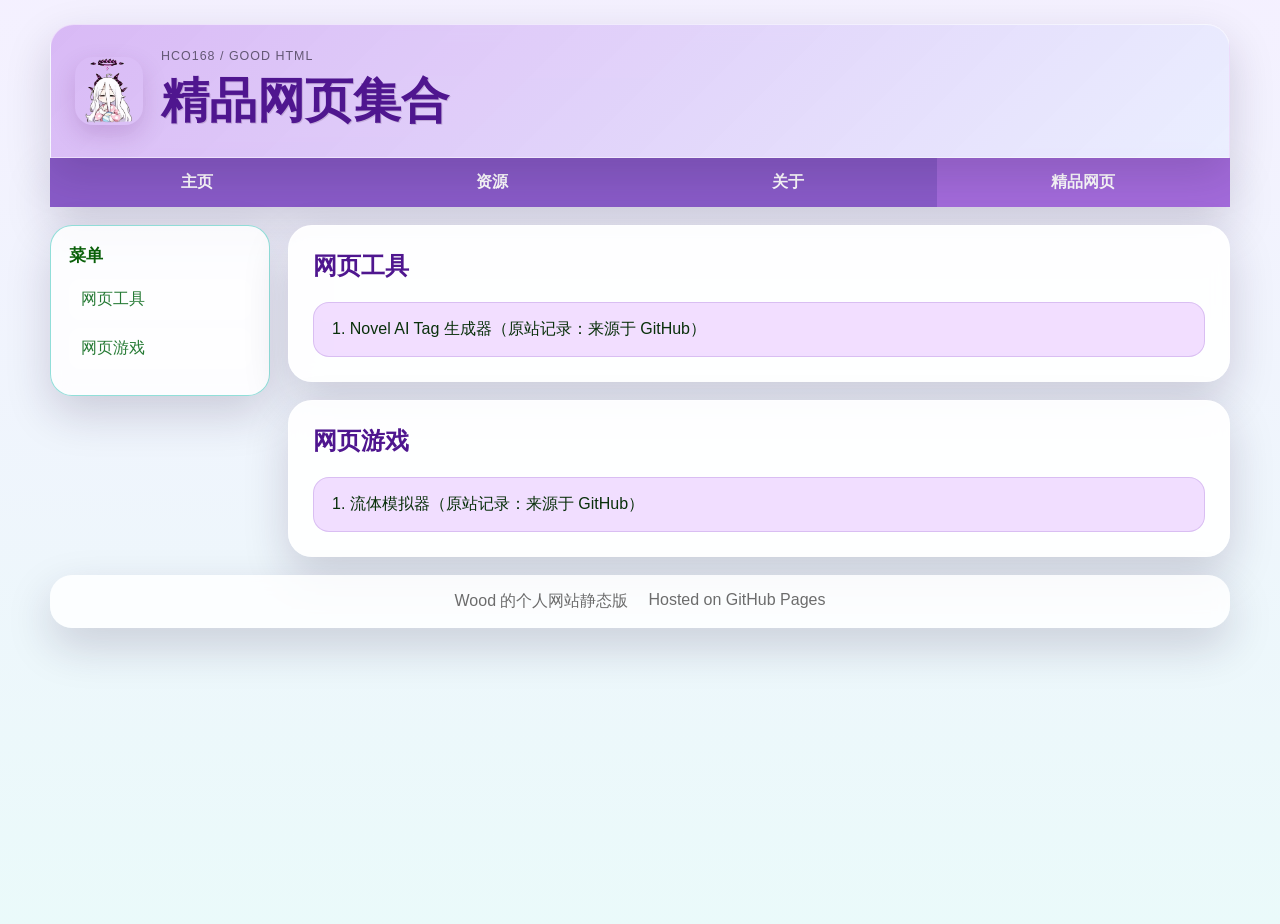
==== goodHTML/index.html @ 5da829e0 "Websitize" ====
<!DOCTYPE html>
<html lang="zh-CN">
<head>
  <meta charset="utf-8">
  <meta name="viewport" content="width=device-width, initial-scale=1">
  <meta name="author" content="Wood168">
  <meta name="description" content="精品网页集合，包含工具与游戏入口。">
  <title>精品网页集合</title>
  <link rel="icon" href="../assets/images/icon.ico">
  <link rel="stylesheet" href="../assets/css/style.css">
</head>
<body>
  <div class="site-shell">
    <header class="site-header">
      <div class="brand">
        <img src="../assets/images/web_icon.png" class="brand-icon" alt="网站图标">
        <div>
          <p class="eyebrow">HCO168 / Good HTML</p>
          <h1>精品网页集合</h1>
        </div>
      </div>
    </header>

    <nav class="top-nav" aria-label="主导航">
      <a href="../index.html">主页</a>
      <a href="../pages/resource_list.html">资源</a>
      <a href="../pages/website_intro.html">关于</a>
      <a class="active" href="index.html">精品网页</a>
    </nav>

    <main class="layout">
      <aside class="side-nav">
        <h2>菜单</h2>
        <a href="#tools">网页工具</a>
        <a href="#games">网页游戏</a>
      </aside>

      <div class="content">
        <section class="panel" id="tools">
          <h2>网页工具</h2>
          <ul class="option-list">
            <li><a href="https://github.com/" target="_blank" rel="noreferrer">1. Novel AI Tag 生成器（原站记录：来源于 GitHub）</a></li>
          </ul>
        </section>

        <section class="panel" id="games">
          <h2>网页游戏</h2>
          <ul class="option-list">
            <li><a href="https://paveldogreat.github.io/WebGL-Fluid-Simulation/" target="_blank" rel="noreferrer">1. 流体模拟器（原站记录：来源于 GitHub）</a></li>
          </ul>
        </section>
      </div>
    </main>

    <footer class="site-footer">
      <span>Wood 的个人网站静态版</span>
      <span>Hosted on GitHub Pages</span>
    </footer>
  </div>
</body>
</html>
---- assets/css/style.css ----
:root {
  --bg: #d7d1f2;
  --surface: rgba(255, 255, 255, 0.82);
  --surface-strong: rgba(255, 255, 255, 0.92);
  --border: rgba(57, 197, 187, 0.55);
  --primary: #6c31b9;
  --primary-strong: #4f168f;
  --accent: #39c5bb;
  --text: #1f1630;
  --muted: #645875;
  --shadow: 0 18px 45px rgba(38, 20, 60, 0.18);
}

* {
  box-sizing: border-box;
}

html {
  scroll-behavior: smooth;
}

body {
  margin: 0;
  min-height: 100vh;
  color: var(--text);
  font-family: "Helvetica Neue", Arial, sans-serif;
  background:
    linear-gradient(rgba(240, 235, 255, 0.72), rgba(226, 248, 248, 0.72)),
    url("../images/background.png") center / cover fixed no-repeat;
}

a {
  color: var(--accent);
  text-decoration: none;
}

a:hover,
a:focus-visible {
  text-decoration: underline;
}

button,
.button-link {
  display: inline-flex;
  align-items: center;
  justify-content: center;
  min-height: 42px;
  padding: 0 16px;
  border: 1px solid rgba(49, 10, 58, 0.45);
  border-radius: 999px;
  background: linear-gradient(180deg, rgba(241, 180, 255, 0.95), rgba(222, 143, 241, 0.92));
  color: #310a3a;
  font: inherit;
  cursor: pointer;
  box-shadow: 0 8px 18px rgba(107, 49, 185, 0.16);
}

button:hover,
.button-link:hover,
button:focus-visible,
.button-link:focus-visible {
  transform: translateY(-1px);
  text-decoration: none;
}

.site-shell {
  width: min(1180px, calc(100% - 32px));
  margin: 24px auto;
}

.site-header,
.panel,
.side-nav,
.site-footer {
  backdrop-filter: blur(8px);
}

.site-header {
  padding: 24px;
  border: 1px solid rgba(255, 255, 255, 0.5);
  border-radius: 24px 24px 0 0;
  background: linear-gradient(135deg, rgba(215, 182, 245, 0.96), rgba(233, 238, 255, 0.88));
  box-shadow: var(--shadow);
}

.brand {
  display: flex;
  gap: 18px;
  align-items: center;
}

.brand-icon {
  width: 68px;
  height: 68px;
  border-radius: 18px;
  box-shadow: 0 10px 25px rgba(91, 16, 108, 0.18);
}

.eyebrow {
  margin: 0 0 6px;
  color: var(--muted);
  letter-spacing: 0.08em;
  text-transform: uppercase;
  font-size: 0.78rem;
}

.site-header h1 {
  margin: 0;
  color: var(--primary-strong);
  font-size: clamp(2rem, 4vw, 3rem);
  text-shadow: 1px 1px rgba(49, 10, 58, 0.16);
}

.tagline {
  margin: 16px 0 0;
  max-width: 760px;
  line-height: 1.7;
}

.top-nav {
  display: flex;
  flex-wrap: wrap;
  gap: 2px;
  padding: 0;
  background: rgba(108, 49, 185, 0.78);
  box-shadow: var(--shadow);
}

.top-nav a {
  flex: 1 1 120px;
  padding: 14px 16px;
  color: #fff;
  font-weight: 700;
  text-align: center;
}

.top-nav a.active,
.top-nav a:hover,
.top-nav a:focus-visible {
  background: rgba(165, 109, 221, 0.92);
  text-decoration: none;
}

.layout {
  display: grid;
  grid-template-columns: 220px minmax(0, 1fr);
  gap: 18px;
  margin-top: 18px;
}

.single-column {
  margin-top: 18px;
}

.side-nav {
  position: sticky;
  top: 18px;
  align-self: start;
  padding: 18px;
  border: 1px solid var(--border);
  border-radius: 22px;
  background: var(--surface);
  box-shadow: var(--shadow);
}

.side-nav h2 {
  margin: 0 0 12px;
  color: #0a600a;
  font-size: 1.05rem;
}

.side-nav a {
  display: block;
  padding: 10px 12px;
  margin-bottom: 8px;
  border-radius: 12px;
  color: #267a35;
  background: rgba(255, 255, 255, 0.55);
}

.side-nav a:hover,
.side-nav a:focus-visible {
  background: rgba(72, 170, 76, 0.78);
  color: #fff;
  text-decoration: none;
}

.content,
.single-column {
  display: grid;
  gap: 18px;
}

.panel {
  padding: 24px;
  border: 1px solid rgba(255, 255, 255, 0.55);
  border-radius: 24px;
  background: var(--surface-strong);
  box-shadow: var(--shadow);
}

.panel h2 {
  margin-top: 0;
  color: var(--primary-strong);
}

.panel p {
  line-height: 1.8;
}

.action-row {
  display: flex;
  gap: 12px;
  align-items: center;
  flex-wrap: wrap;
  margin-top: 16px;
}

.inline-box,
.list-card,
.notice {
  margin-top: 16px;
  padding: 16px 18px;
  border-radius: 18px;
  background: rgba(236, 249, 248, 0.88);
  border: 1px solid rgba(57, 197, 187, 0.32);
}

.notice {
  background: rgba(255, 241, 226, 0.92);
  border-color: rgba(232, 145, 42, 0.32);
}

.is-hidden {
  display: none;
}

.profile-table {
  width: 100%;
  border-collapse: collapse;
}

.profile-table th,
.profile-table td {
  padding: 14px 12px;
  border-bottom: 1px solid rgba(108, 49, 185, 0.12);
  text-align: left;
}

.profile-table th {
  width: 160px;
}

.passcode {
  min-width: 120px;
  font-weight: 700;
  color: var(--primary-strong);
}

.meta-list {
  display: flex;
  flex-wrap: wrap;
  gap: 12px 20px;
  margin-top: 16px;
  color: var(--muted);
}

.option-list {
  list-style: none;
  padding: 0;
  margin: 0;
}

.option-list li + li {
  margin-top: 12px;
}

.option-list a {
  display: block;
  padding: 16px 18px;
  border-radius: 16px;
  color: #09300b;
  background: rgba(197, 104, 255, 0.22);
  border: 1px solid rgba(108, 49, 185, 0.18);
}

.option-list a:hover,
.option-list a:focus-visible {
  background: rgba(197, 104, 255, 0.35);
  text-decoration: none;
}

.site-footer {
  display: flex;
  justify-content: center;
  gap: 20px;
  flex-wrap: wrap;
  margin-top: 18px;
  padding: 16px 20px;
  border-radius: 22px;
  background: rgba(255, 255, 255, 0.82);
  color: #6c6c6c;
  box-shadow: var(--shadow);
}

@media (max-width: 860px) {
  .layout {
    grid-template-columns: 1fr;
  }

  .side-nav {
    position: static;
  }

  .site-shell {
    width: min(100% - 20px, 1180px);
    margin: 10px auto 18px;
  }

  .site-header {
    border-radius: 24px;
  }
}

@media (max-width: 560px) {
  .brand {
    align-items: flex-start;
  }

  .brand-icon {
    width: 56px;
    height: 56px;
  }

  .stack-on-mobile {
    align-items: flex-start;
    flex-direction: column;
  }

  .panel,
  .site-header,
  .side-nav,
  .site-footer {
    padding-left: 18px;
    padding-right: 18px;
  }
}
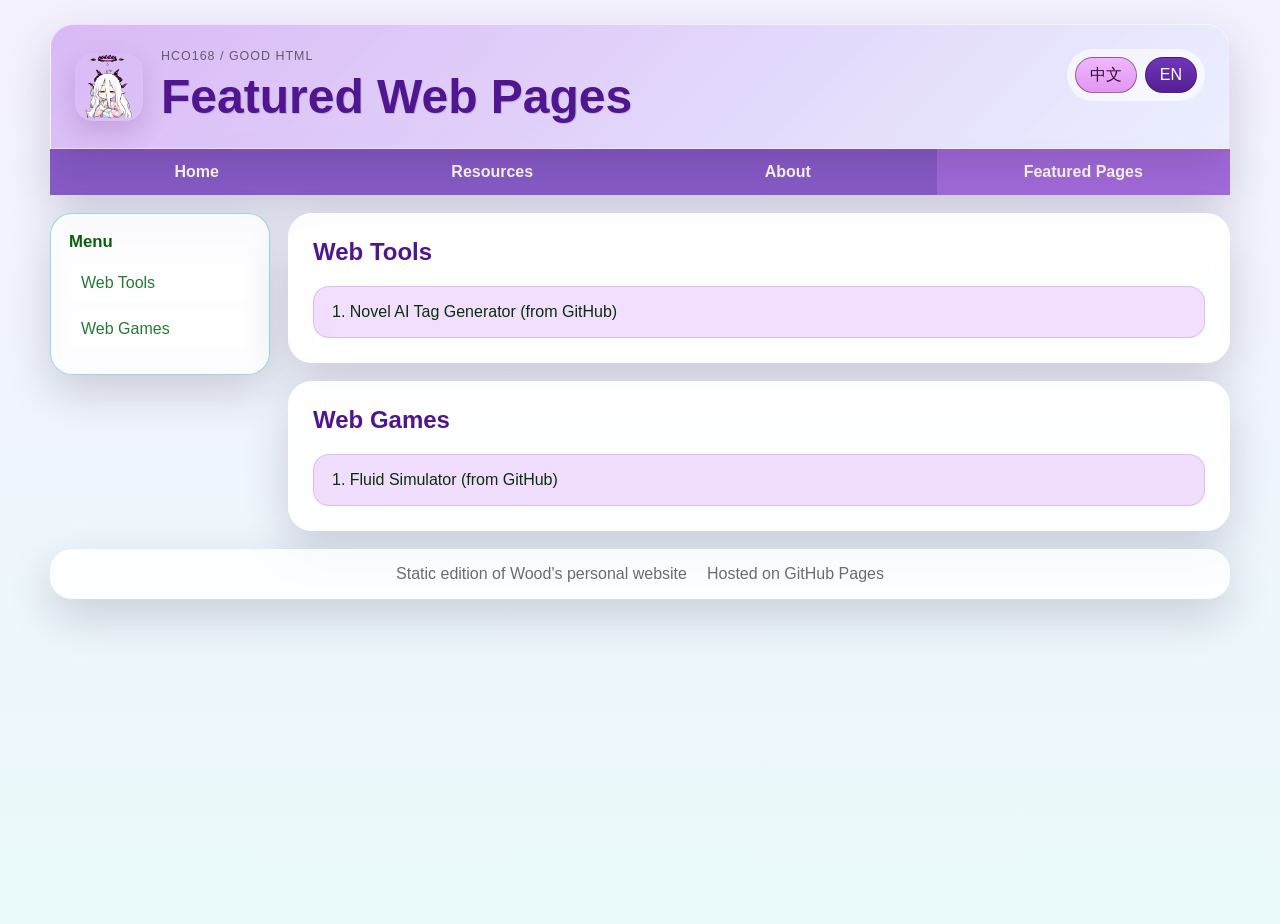
==== commit 320f8577: "Add English" ====
--- a/goodHTML/index.html
+++ b/goodHTML/index.html
@@ -9,53 +9,61 @@
   <link rel="icon" href="../assets/images/icon.ico">
   <link rel="stylesheet" href="../assets/css/style.css">
 </head>
-<body>
+<body data-page="goodHtml">
   <div class="site-shell">
     <header class="site-header">
-      <div class="brand">
-        <img src="../assets/images/web_icon.png" class="brand-icon" alt="网站图标">
-        <div>
-          <p class="eyebrow">HCO168 / Good HTML</p>
-          <h1>精品网页集合</h1>
+      <div class="header-top">
+        <div class="brand">
+          <img src="../assets/images/web_icon.png" class="brand-icon" alt="网站图标">
+          <div>
+            <p class="eyebrow">HCO168 / Good HTML</p>
+            <h1 data-i18n="goodHtml.heroTitle">精品网页集合</h1>
+          </div>
+        </div>
+        <div class="language-switcher" aria-label="Language switcher">
+          <button type="button" class="lang-button" data-lang="zh">中文</button>
+          <button type="button" class="lang-button" data-lang="en">EN</button>
         </div>
       </div>
     </header>
 
     <nav class="top-nav" aria-label="主导航">
-      <a href="../index.html">主页</a>
-      <a href="../pages/resource_list.html">资源</a>
-      <a href="../pages/website_intro.html">关于</a>
-      <a class="active" href="index.html">精品网页</a>
+      <a href="../index.html" data-i18n="nav.home">主页</a>
+      <a href="../pages/resource_list.html" data-i18n="nav.resources">资源</a>
+      <a href="../pages/website_intro.html" data-i18n="nav.about">关于</a>
+      <a class="active" href="index.html" data-i18n="nav.goodHtml">精品网页</a>
     </nav>
 
     <main class="layout">
       <aside class="side-nav">
-        <h2>菜单</h2>
-        <a href="#tools">网页工具</a>
-        <a href="#games">网页游戏</a>
+        <h2 data-i18n="common.menu">菜单</h2>
+        <a href="#tools" data-i18n="goodHtml.sideTools">网页工具</a>
+        <a href="#games" data-i18n="goodHtml.sideGames">网页游戏</a>
       </aside>
 
       <div class="content">
         <section class="panel" id="tools">
-          <h2>网页工具</h2>
+          <h2 data-i18n="goodHtml.toolsTitle">网页工具</h2>
           <ul class="option-list">
-            <li><a href="https://github.com/" target="_blank" rel="noreferrer">1. Novel AI Tag 生成器（原站记录：来源于 GitHub）</a></li>
+            <li><a href="https://github.com/" target="_blank" rel="noreferrer" data-i18n="goodHtml.toolItem1">1. Novel AI Tag 生成器（原站记录：来源于 GitHub）</a></li>
           </ul>
         </section>
 
         <section class="panel" id="games">
-          <h2>网页游戏</h2>
+          <h2 data-i18n="goodHtml.gamesTitle">网页游戏</h2>
           <ul class="option-list">
-            <li><a href="https://paveldogreat.github.io/WebGL-Fluid-Simulation/" target="_blank" rel="noreferrer">1. 流体模拟器（原站记录：来源于 GitHub）</a></li>
+            <li><a href="https://paveldogreat.github.io/WebGL-Fluid-Simulation/" target="_blank" rel="noreferrer" data-i18n="goodHtml.gameItem1">1. 流体模拟器（原站记录：来源于 GitHub）</a></li>
           </ul>
         </section>
       </div>
     </main>
 
     <footer class="site-footer">
-      <span>Wood 的个人网站静态版</span>
-      <span>Hosted on GitHub Pages</span>
+      <span data-i18n="footer.staticSite">Wood 的个人网站静态版</span>
+      <span data-i18n="footer.hosted">Hosted on GitHub Pages</span>
     </footer>
   </div>
+
+  <script src="../assets/js/main.js"></script>
 </body>
 </html>
--- a/assets/css/style.css
+++ b/assets/css/style.css
@@ -83,10 +83,37 @@
   box-shadow: var(--shadow);
 }
 
+.header-top {
+  display: flex;
+  align-items: flex-start;
+  justify-content: space-between;
+  gap: 16px;
+}
+
 .brand {
   display: flex;
   gap: 18px;
   align-items: center;
+}
+
+.language-switcher {
+  display: inline-flex;
+  gap: 8px;
+  align-items: center;
+  padding: 8px;
+  border-radius: 999px;
+  background: rgba(255, 255, 255, 0.58);
+}
+
+.lang-button {
+  min-height: 36px;
+  padding: 0 14px;
+  box-shadow: none;
+}
+
+.lang-button.active {
+  background: linear-gradient(180deg, rgba(108, 49, 185, 0.98), rgba(79, 22, 143, 0.96));
+  color: #fff;
 }
 
 .brand-icon {
@@ -323,6 +350,10 @@
 }
 
 @media (max-width: 560px) {
+  .header-top {
+    flex-direction: column;
+  }
+
   .brand {
     align-items: flex-start;
   }
